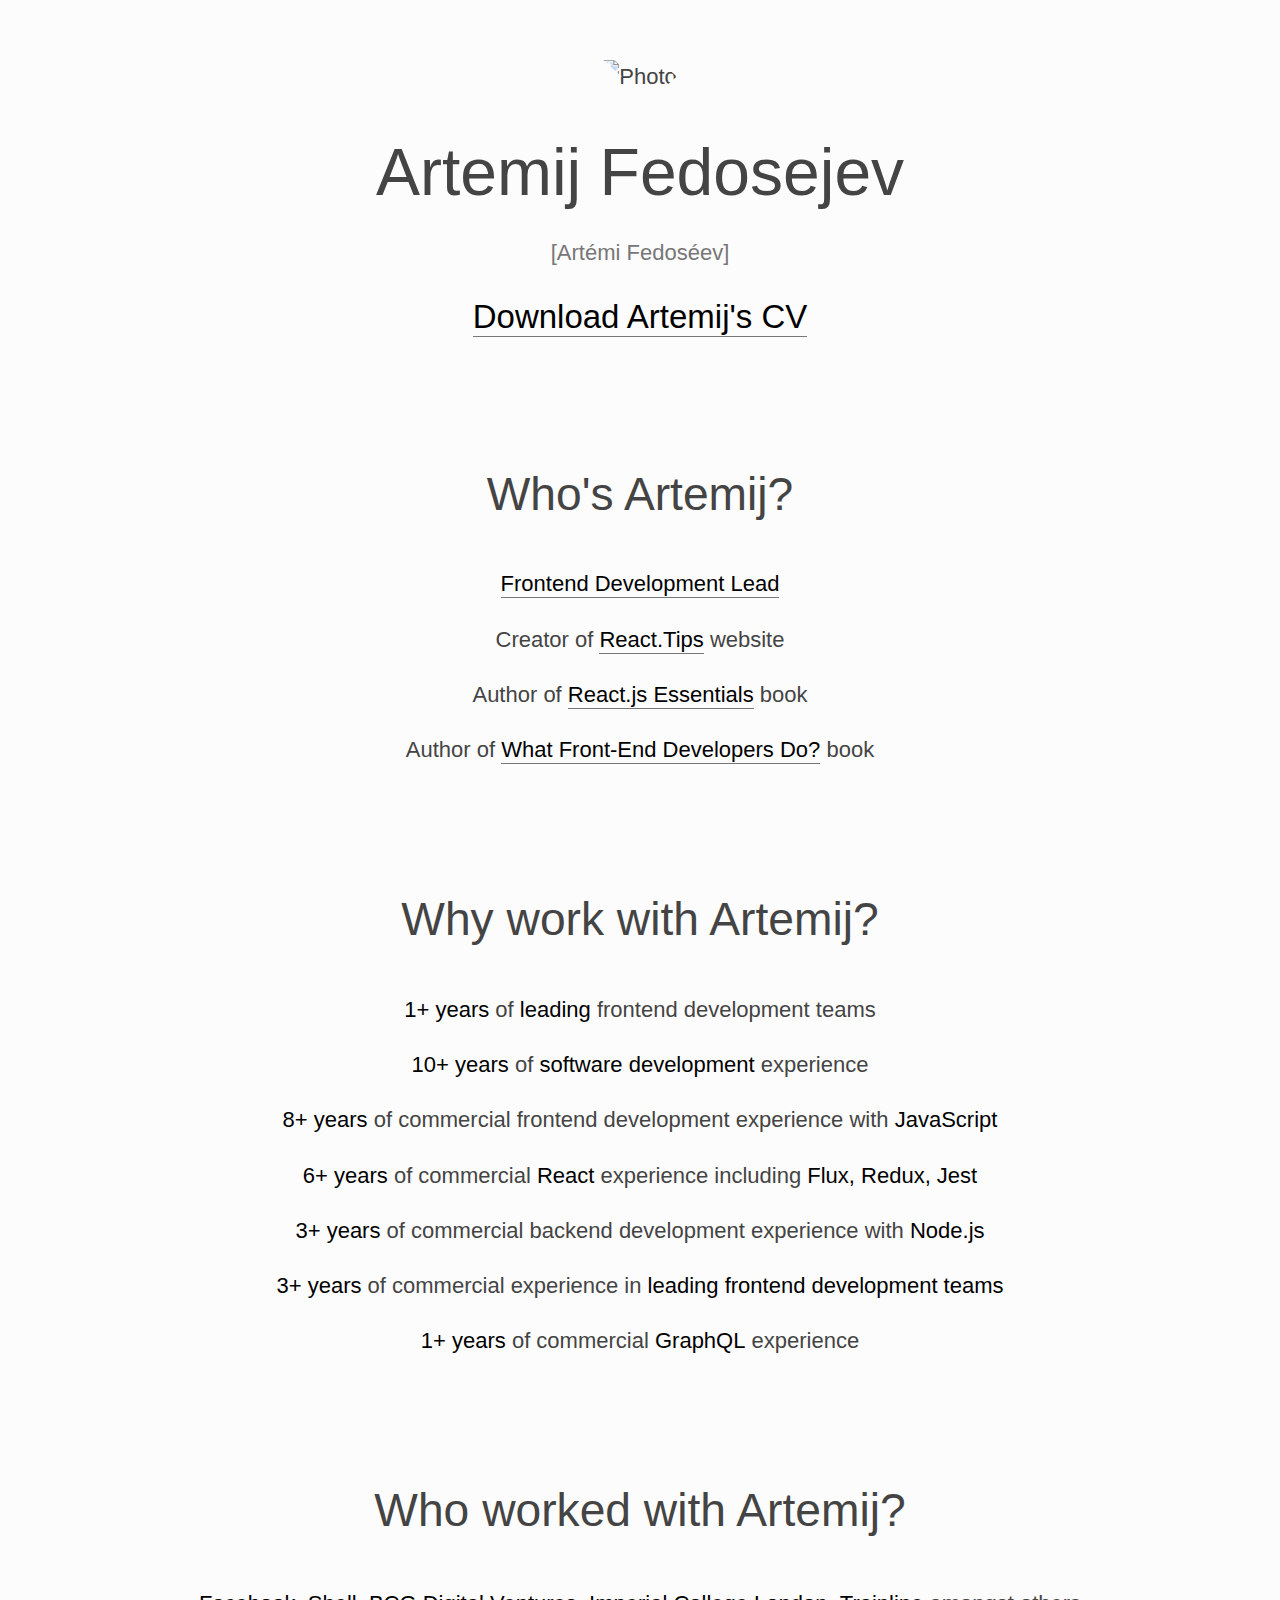
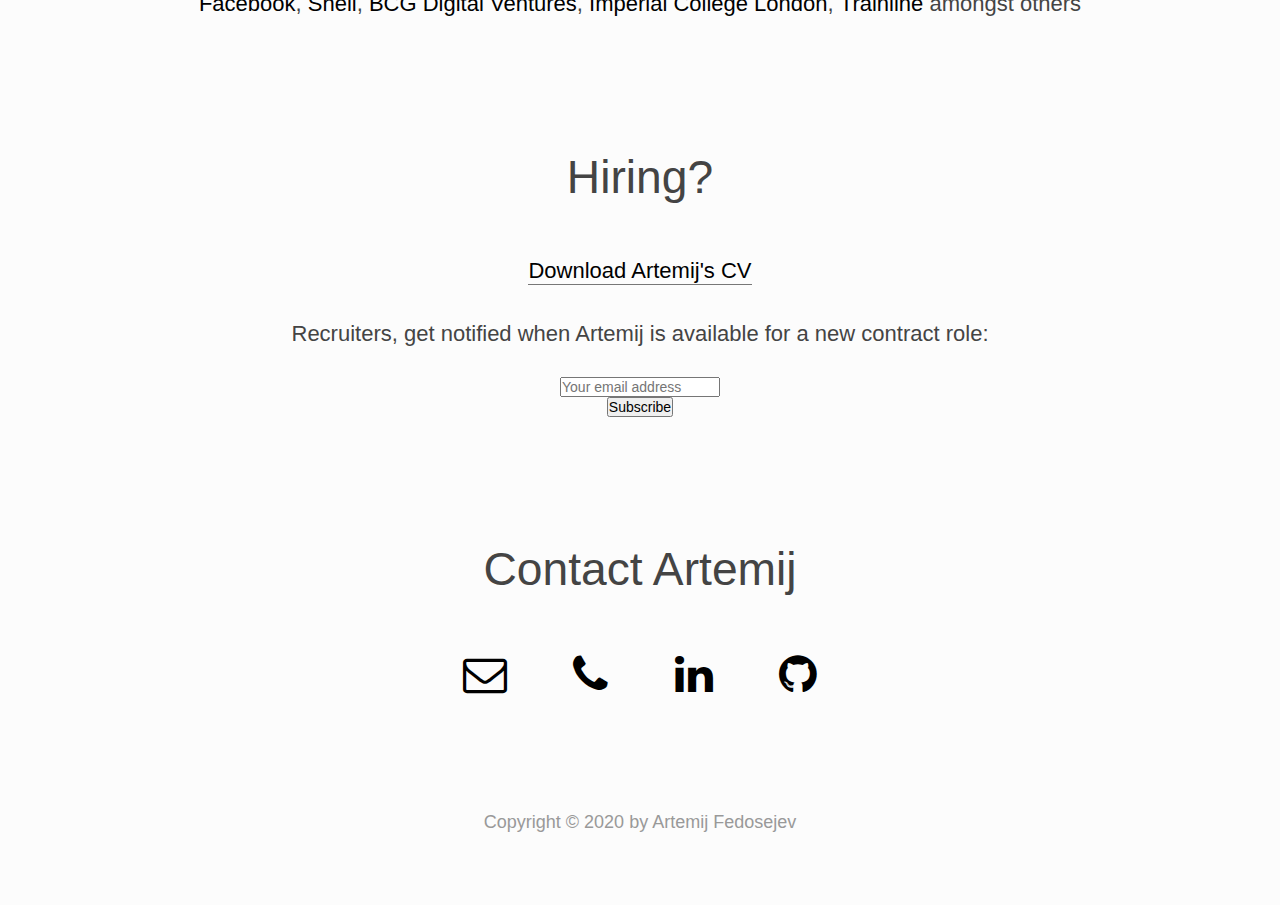
==== docs/cv/index.html @ 9753443f "Update" ====
<!DOCTYPE html>

<html lang="en">
  <head>
    <meta charset="utf-8" />
    <meta name="viewport" content="width=device-width, initial-scale=1" />

    <title>Artemij Fedosejev</title>
    <meta
      name="description"
      content="React.js Essentials book author and Frontend Development Lead."
    />
    <meta name="author" content="Artemij Fedosejev" />

    <link
      rel="stylesheet"
      href="https://maxcdn.bootstrapcdn.com/bootstrap/4.0.0/css/bootstrap.min.css"
      integrity="sha384-Gn5384xqQ1aoWXA+058RXPxPg6fy4IWvTNh0E263XmFcJlSAwiGgFAW/dAiS6JXm"
      crossorigin="anonymous"
    />

    <link rel="stylesheet" href="./styles.css" />
    <link
      rel="stylesheet"
      href="https://maxcdn.bootstrapcdn.com/font-awesome/4.7.0/css/font-awesome.min.css"
    />

    <!--[if lt IE 9]>
      <script src="https://cdnjs.cloudflare.com/ajax/libs/html5shiv/3.7.3/html5shiv.js"></script>
    <![endif]-->
  </head>

  <body>
    <div class="container">
      <div class="row">
        <div class="col-md-12">
          <img
            src="/images/artemij-fedosejev.jpg"
            alt="Photo"
            class="photo clip-shape"
          />

          <h1>Artemij Fedosejev</h1>

          <p class="how-to-pronounce-my-name">[Artémi Fedoséev]</p>

          <p class="mt-3 mb-3">
            <a href="http://bit.ly/ArtemijCV" class="download-cv-button"
              >Download Artemij's CV</a
            >
          </p>

          <h2>Who's Artemij?</h2>

          <ul class="products">
            <li>
              <a href="https://www.linkedin.com/in/artemij/" target="_blank"
                >Frontend Development Lead</a
              >
            </li>
            <li>
              Creator of <a href="http://react.tips">React.Tips</a> website
            </li>
            <li>
              Author of
              <a
                href="https://www.amazon.co.uk/React-js-Essentials-fast-paced-designing-maintainable/dp/1783551623"
                target="_blank"
                >React.js Essentials</a
              >
              book
            </li>
            <li>
              Author of
              <a href="/what-front-end-developers-do"
                >What Front-End Developers Do?</a
              >
              book
            </li>
          </ul>

          <h2>Why work with Artemij?</h2>

          <ul class="experience" class="mt-3">
            <li>
              <strong>1+ years</strong> of <strong>leading</strong> frontend
              development teams
            </li>
            <li>
              <strong>10+ years</strong> of
              <strong>software development</strong> experience
            </li>
            <li>
              <strong>8+ years</strong> of commercial frontend development
              experience with <strong>JavaScript</strong>
            </li>
            <li>
              <strong>6+ years</strong> of commercial
              <strong>React</strong> experience including
              <strong>Flux, Redux, Jest</strong>
            </li>
            <li>
              <strong>3+ years</strong> of commercial backend development
              experience with <strong>Node.js</strong>
            </li>

            <li>
              <strong>3+ years</strong> of commercial experience in
              <strong>leading frontend development teams</strong>
            </li>
            <li>
              <strong>1+ years</strong> of commercial
              <strong>GraphQL</strong> experience
            </li>
          </ul>

          <h2>Who worked with Artemij?</h2>

          <p class="clients mt-3">
            <strong>Facebook</strong>, <strong>Shell</strong>,
            <strong>BCG Digital Ventures</strong>,
            <strong>Imperial College London</strong>,
            <strong>Trainline</strong> amongst others
          </p>

          <h2>Hiring?</h2>
          <p class="mt-3">
            <a href="http://bit.ly/ArtemijCV">Download Artemij's CV</a>
          </p>

          <p class="mt-3">
            Recruiters, get notified when Artemij is available for a new
            contract role:
          </p>

          <div>
            <!-- Begin Mailchimp Signup Form -->
            <link
              href="//cdn-images.mailchimp.com/embedcode/horizontal-slim-10_7.css"
              rel="stylesheet"
              type="text/css"
            />
            <style type="text/css">
              #mc_embed_signup {
                clear: left;
                font: 14px Helvetica, Arial, sans-serif;
                width: 100%;
              }
              /* Add your own Mailchimp form style overrides in your site stylesheet or in this style block.
                We recommend moving this block and the preceding CSS link to the HEAD of your HTML file. */
            </style>
            <style type="text/css">
              #mc-embedded-subscribe-form input[type="checkbox"] {
                display: inline;
                width: auto;
                margin-right: 10px;
              }
              #mergeRow-gdpr {
                margin-top: 20px;
              }
              #mergeRow-gdpr fieldset label {
                font-weight: normal;
              }
              #mc-embedded-subscribe-form .mc_fieldset {
                border: none;
                min-height: 0px;
                padding-bottom: 0px;
              }
            </style>
            <div id="mc_embed_signup">
              <form
                action="https://artemij.us12.list-manage.com/subscribe/post?u=e6ae402f40ee7f015cfdfc790&amp;id=cc2da4fe65"
                method="post"
                id="mc-embedded-subscribe-form"
                name="mc-embedded-subscribe-form"
                class="validate"
                target="_blank"
                novalidate
              >
                <div id="mc_embed_signup_scroll">
                  <input
                    type="email"
                    value=""
                    name="EMAIL"
                    class="email"
                    id="mce-EMAIL"
                    placeholder="Your email address"
                    required
                  />
                  <!--
                    real people should not fill this in and expect good things - do not remove this or risk form bot signups
                  -->
                  <div
                    style="position: absolute; left: -5000px"
                    aria-hidden="true"
                  >
                    <input
                      type="text"
                      name="b_e6ae402f40ee7f015cfdfc790_cc2da4fe65"
                      tabindex="-1"
                      value=""
                    />
                  </div>
                  <div class="clear">
                    <input
                      type="submit"
                      value="Subscribe"
                      name="subscribe"
                      id="mc-embedded-subscribe"
                      class="button"
                    />
                  </div>
                </div>
              </form>
            </div>
            <!-- End mc_embed_signup -->
          </div>

          <h2>Contact Artemij</h2>

          <div class="contact">
            <a
              href="mailto:artemij@fedosejev.com"
              title="Email"
              data-mixpanel-social-button-email
            >
              <i class="fa fa-envelope-o" aria-hidden="true"></i>
            </a>

            <a
              href="tel:00447774044700"
              title="Phone"
              data-mixpanel-social-button-phone
            >
              <i class="fa fa-phone" aria-hidden="true"></i>
            </a>

            <a
              href="http://linkedin.com/in/artemij"
              title="LinkedIn"
              data-mixpanel-social-button-linkedin
            >
              <i class="fa fa-linkedin" aria-hidden="true"></i>
            </a>

            <a
              href="http://github.com/fedosejev"
              title="GitHub"
              data-mixpanel-social-button-github
            >
              <i class="fa fa-github" aria-hidden="true"></i>
            </a>
          </div>

          <p class="copyright mt-5 mb-5">
            Copyright © 2020 by Artemij Fedosejev
          </p>
        </div>
      </div>
    </div>

    <!-- Global site tag (gtag.js) - Google Analytics -->
    <script
      async
      src="https://www.googletagmanager.com/gtag/js?id=UA-1519369-7"
    ></script>
    <script>
      window.dataLayer = window.dataLayer || [];
      function gtag() {
        dataLayer.push(arguments);
      }
      gtag("js", new Date());

      gtag("config", "UA-1519369-7");
    </script>
  </body>
</html>
---- docs/cv/styles.css ----
* {
  margin: 0;
  padding: 0;
}

html,
body {
  font-family: sans-serif;
  font-size: 22px;
  color: #444;
  background-color: #fcfcfc;
  text-align: center;
}

ul li {
  list-style-type: none;
}

.container-fliud .row {
  margin: 0;
}

.photo {
  width: 300px;
  margin-top: 60px;
}

.clip-shape {
  -webkit-clip-path: polygon(
    75% 0%,
    100% 50%,
    75% 100%,
    0% 100%,
    25% 50%,
    0% 0%
  );
  clip-path: polygon(75% 0%, 100% 50%, 75% 100%, 0% 100%, 25% 50%, 0% 0%);
}

h1 {
  margin: 40px 0 20px 0;
  font-size: 3em;
  font-family: sans-serif;
  font-weight: 300;
}

.how-to-pronounce-my-name {
  color: #777;
}

h2 {
  margin: 120px 0 40px 0;
  font-size: 2.1em;
  font-family: sans-serif;
  font-weight: 300;
  line-height: 1.4em;
}

.products,
.experience,
.clients {
  font-size: 1em;
  font-weight: 300;
  font-family: sans-serif;
  margin: 0;
}

.experience strong,
.clients strong {
  font-weight: 400;
  color: black;
}

h3 {
  font-size: 1.6em;
  font-family: sans-serif;
  font-weight: 600;
}

p,
li {
  font-size: 1em;
  font-weight: 300;
  font-family: sans-serif;
}

p {
  line-height: 1.9em;
}

li {
  line-height: 1.6em;
  margin: 20px 0;
}

a {
  text-decoration: none;
  word-wrap: break-word;
  color: black;
  padding-bottom: 1px;
  border-bottom: 1px solid #777;
}

a:hover,
a:focus,
a:active {
  text-decoration: none;
  color: #0053a0;
  padding-bottom: 1px;
  border-bottom: 1px solid #0053a0;
}

.contact {
  margin: 40px 0;
}

.contact a {
  font-size: 2em;
  margin: 0 30px 30px 30px;
  display: inline-block;
  border-bottom: none;
}

.copyright {
  font-size: 18px;
  font-weight: 100;
  color: #999;
}

.download-cv-button {
  font-size: 1.5em;
}
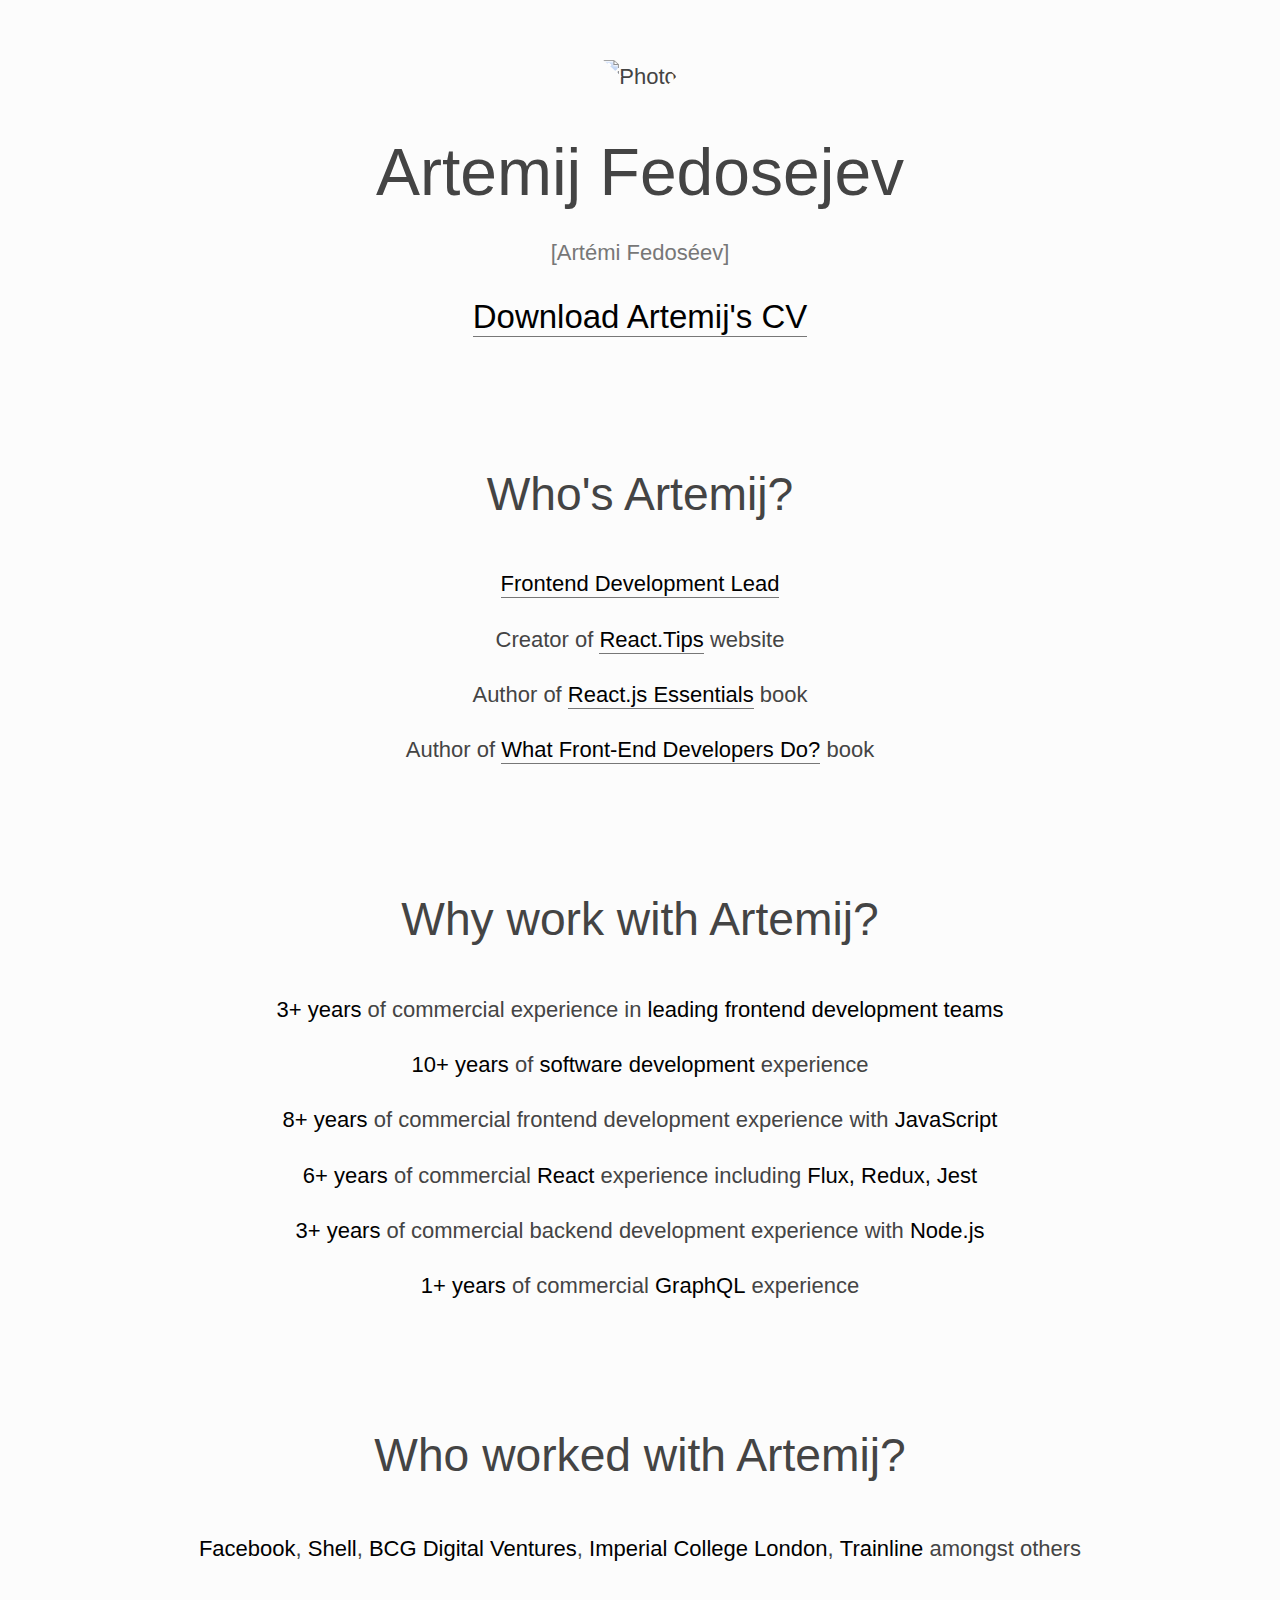
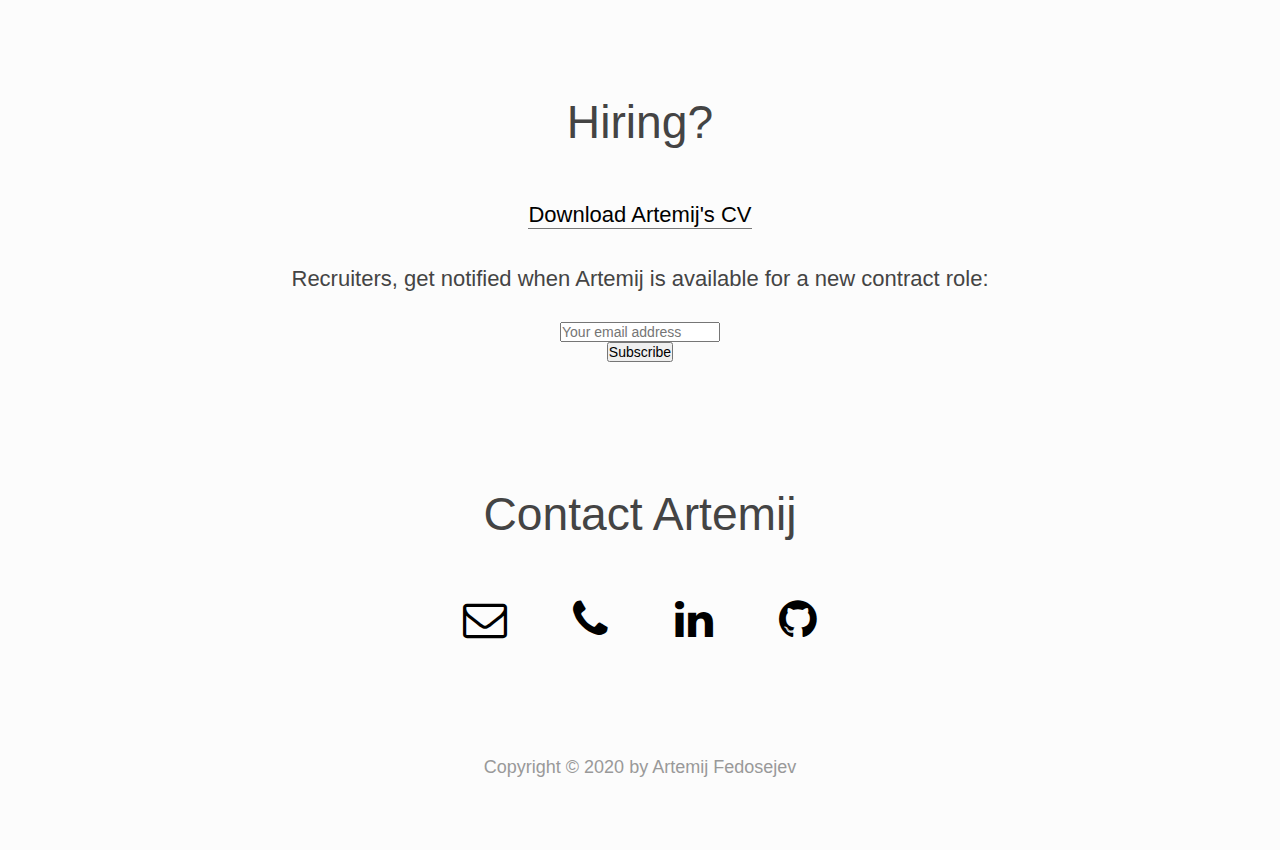
==== commit 4170921a: "Update" ====
--- a/docs/cv/index.html
+++ b/docs/cv/index.html
@@ -83,8 +83,8 @@
 
           <ul class="experience" class="mt-3">
             <li>
-              <strong>1+ years</strong> of <strong>leading</strong> frontend
-              development teams
+              <strong>3+ years</strong> of commercial experience in
+              <strong>leading frontend development teams</strong>
             </li>
             <li>
               <strong>10+ years</strong> of
@@ -102,11 +102,6 @@
             <li>
               <strong>3+ years</strong> of commercial backend development
               experience with <strong>Node.js</strong>
-            </li>
-
-            <li>
-              <strong>3+ years</strong> of commercial experience in
-              <strong>leading frontend development teams</strong>
             </li>
             <li>
               <strong>1+ years</strong> of commercial
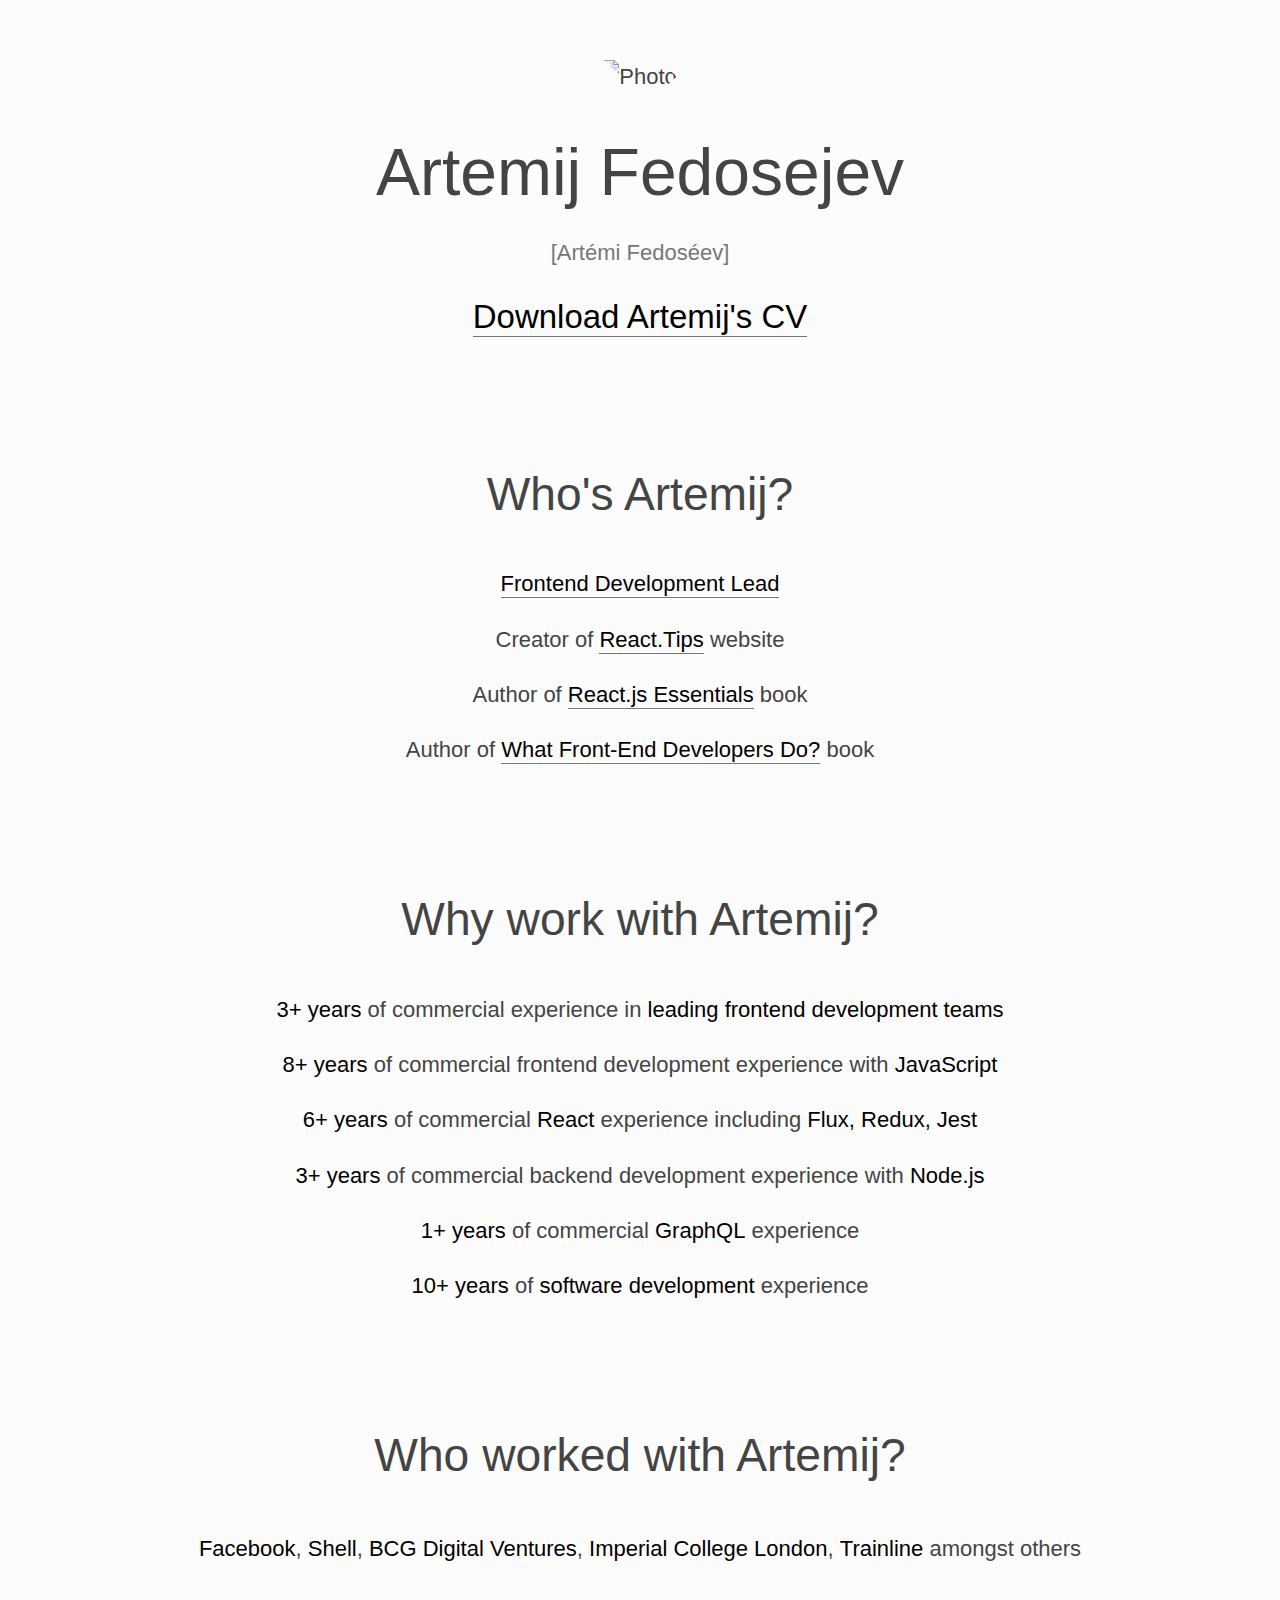
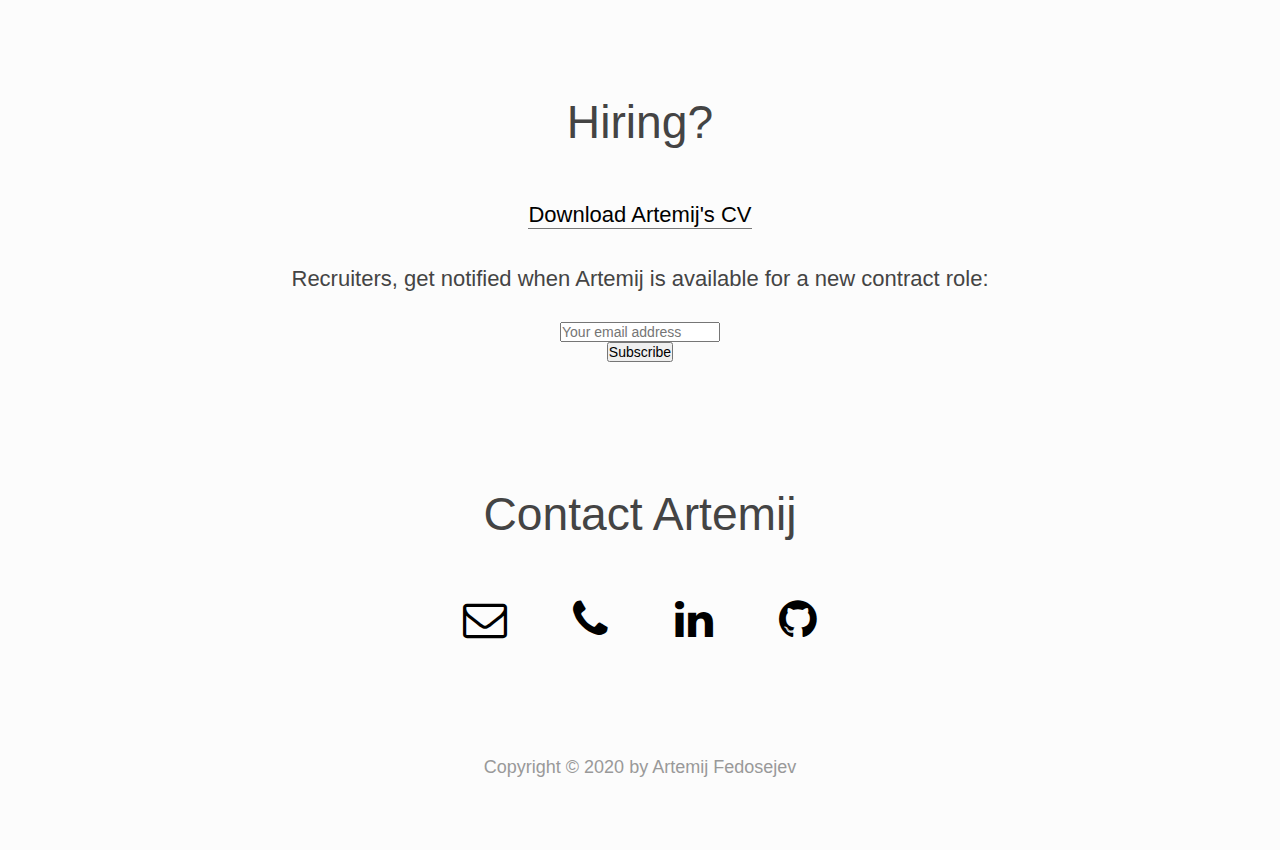
==== commit ff38cd73: "Update" ====
--- a/docs/cv/index.html
+++ b/docs/cv/index.html
@@ -87,10 +87,6 @@
               <strong>leading frontend development teams</strong>
             </li>
             <li>
-              <strong>10+ years</strong> of
-              <strong>software development</strong> experience
-            </li>
-            <li>
               <strong>8+ years</strong> of commercial frontend development
               experience with <strong>JavaScript</strong>
             </li>
@@ -106,6 +102,10 @@
             <li>
               <strong>1+ years</strong> of commercial
               <strong>GraphQL</strong> experience
+            </li>
+            <li>
+              <strong>10+ years</strong> of
+              <strong>software development</strong> experience
             </li>
           </ul>
 
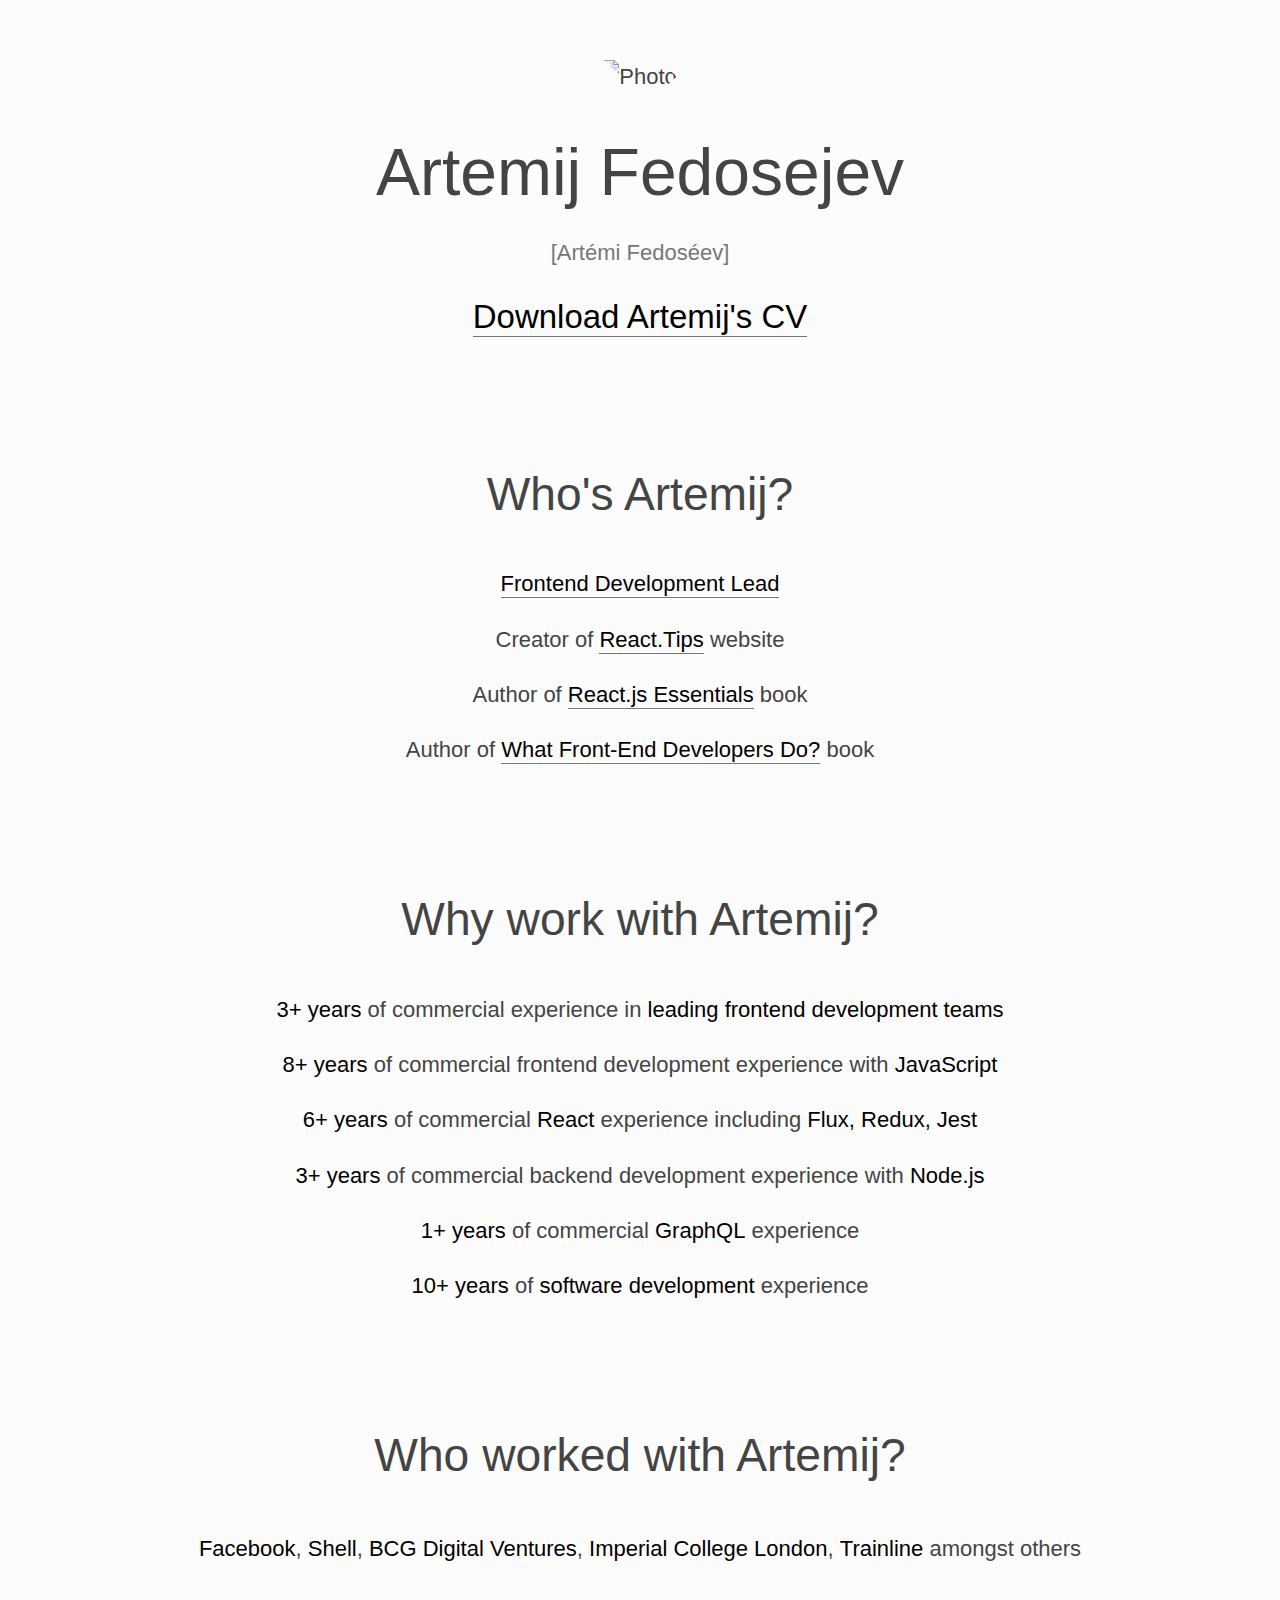
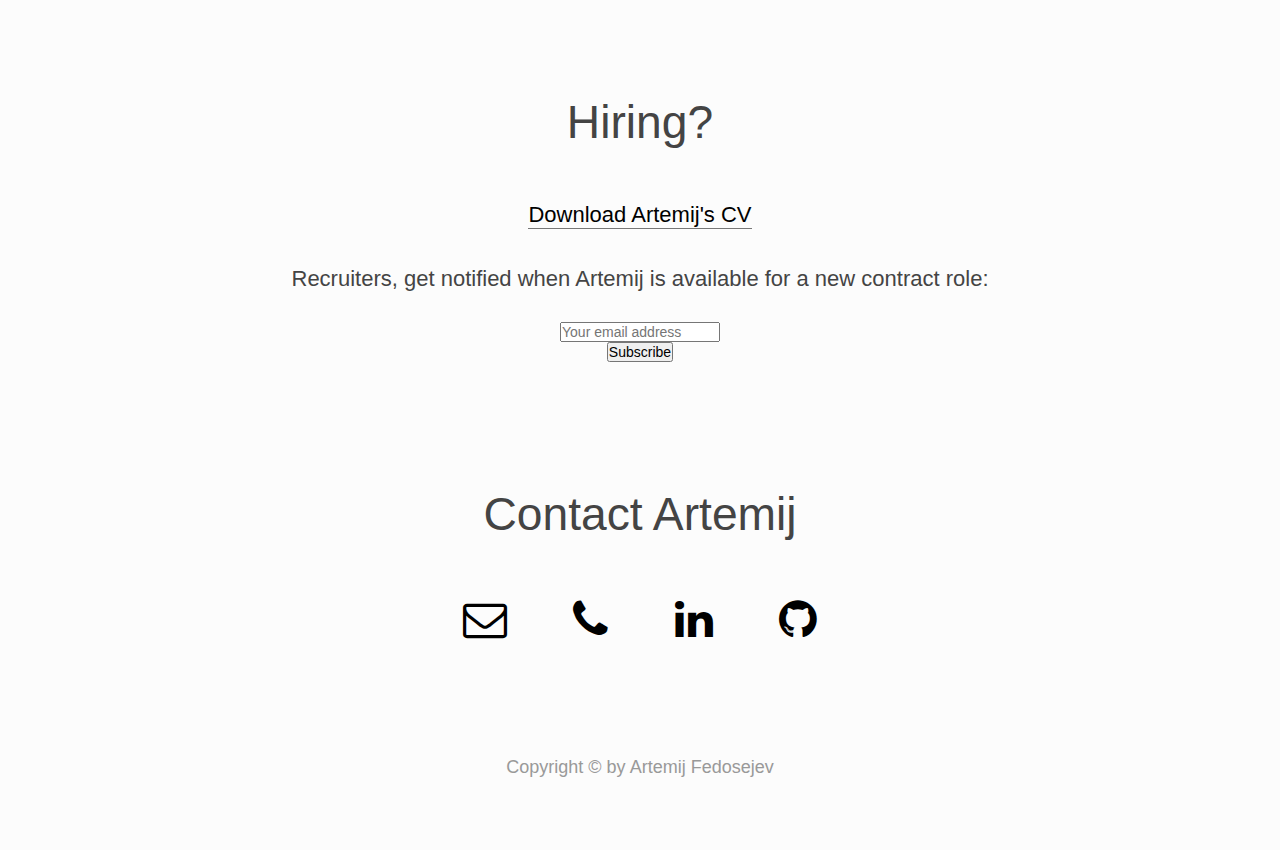
==== commit b39a3ce1: "Update" ====
--- a/docs/cv/index.html
+++ b/docs/cv/index.html
@@ -248,7 +248,11 @@
           </div>
 
           <p class="copyright mt-5 mb-5">
-            Copyright © 2020 by Artemij Fedosejev
+            Copyright &copy;
+            <script>
+              new Date().getFullYear();
+            </script>
+            by Artemij Fedosejev
           </p>
         </div>
       </div>
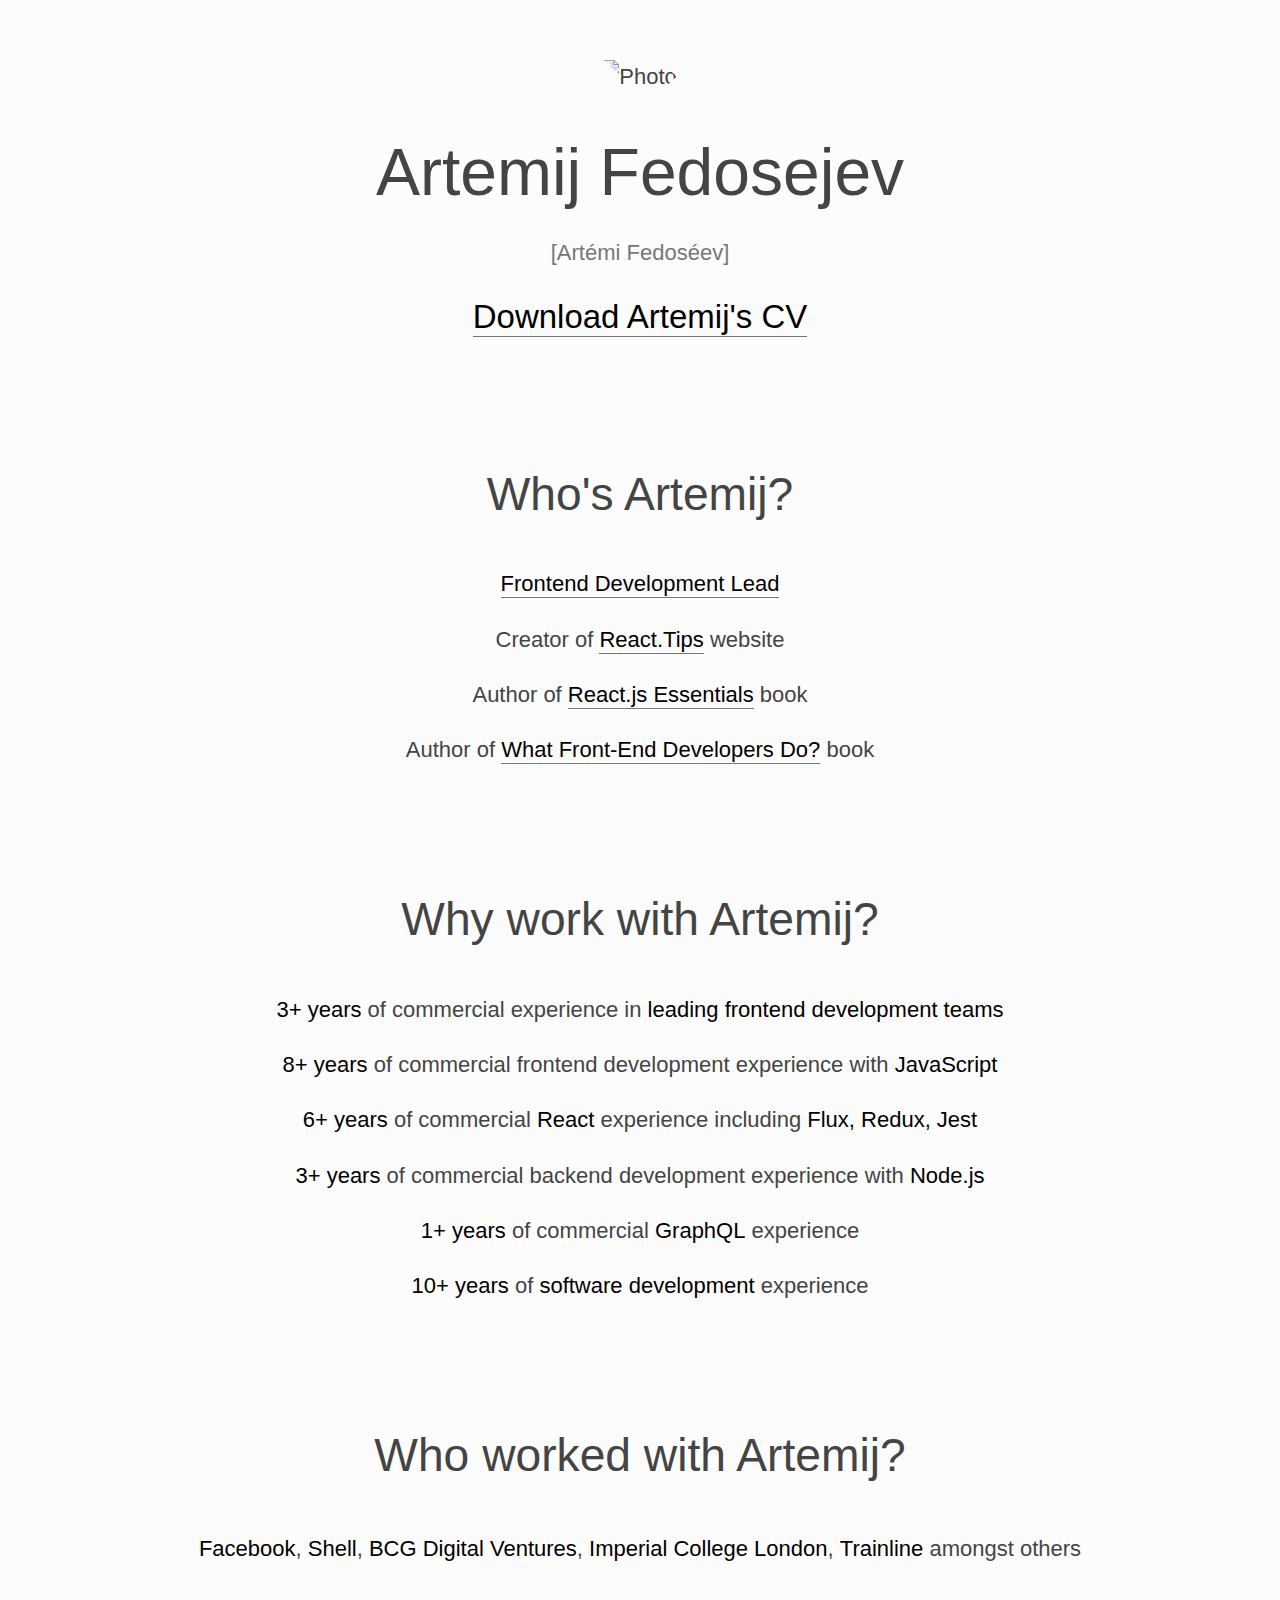
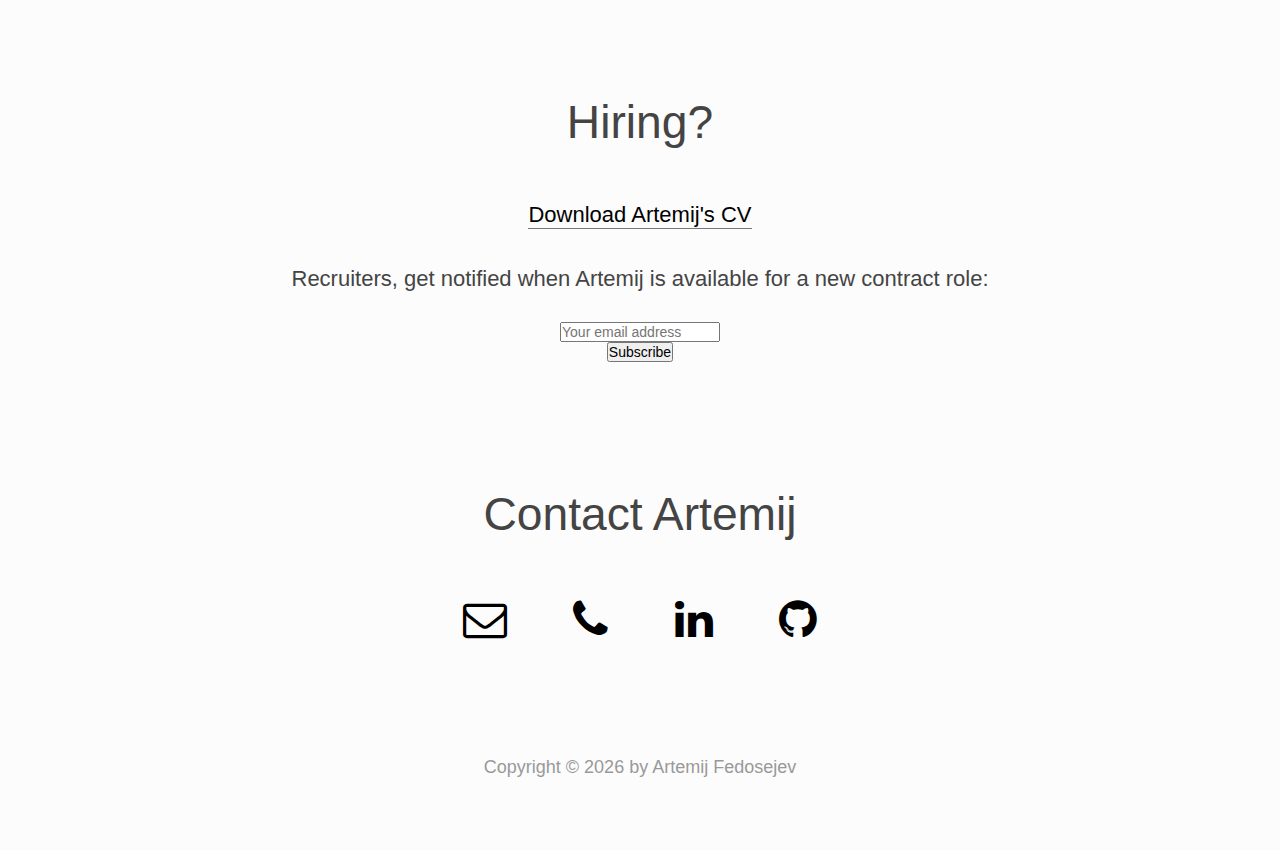
==== commit 2c1ec735: "Update" ====
--- a/docs/cv/index.html
+++ b/docs/cv/index.html
@@ -250,7 +250,7 @@
           <p class="copyright mt-5 mb-5">
             Copyright &copy;
             <script>
-              new Date().getFullYear();
+              document.write(new Date().getFullYear());
             </script>
             by Artemij Fedosejev
           </p>
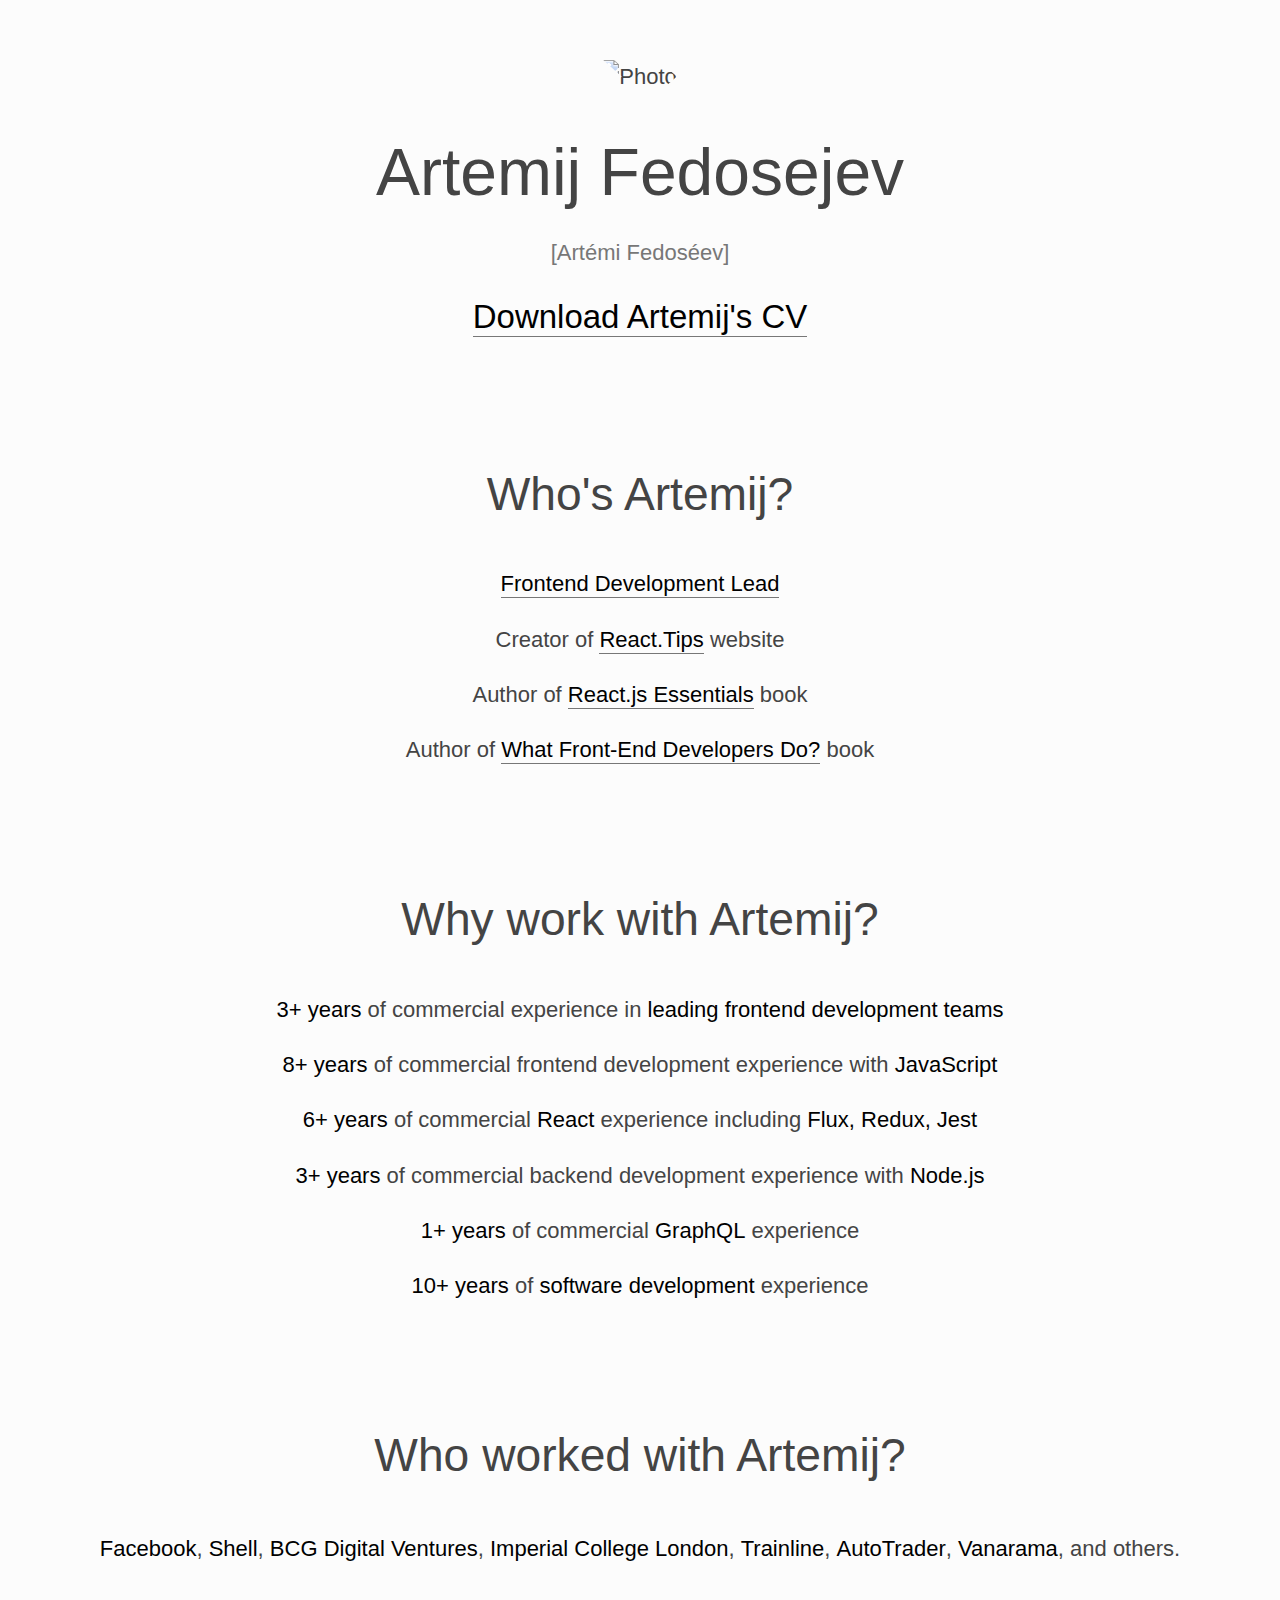
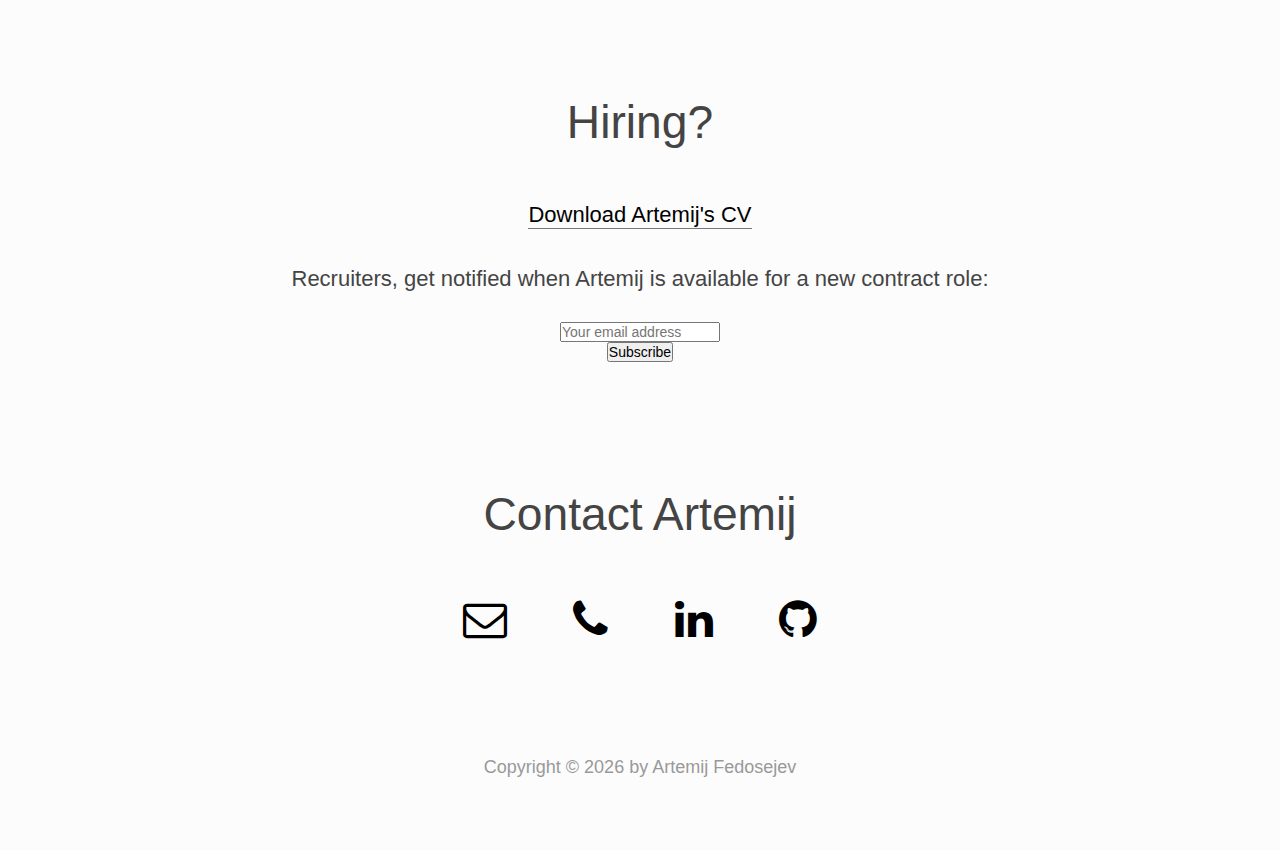
==== commit 4a6db4cf: "Update" ====
--- a/docs/cv/index.html
+++ b/docs/cv/index.html
@@ -115,7 +115,8 @@
             <strong>Facebook</strong>, <strong>Shell</strong>,
             <strong>BCG Digital Ventures</strong>,
             <strong>Imperial College London</strong>,
-            <strong>Trainline</strong> amongst others
+            <strong>Trainline</strong>, <strong>AutoTrader</strong>,
+            <strong>Vanarama</strong>, and others.
           </p>
 
           <h2>Hiring?</h2>
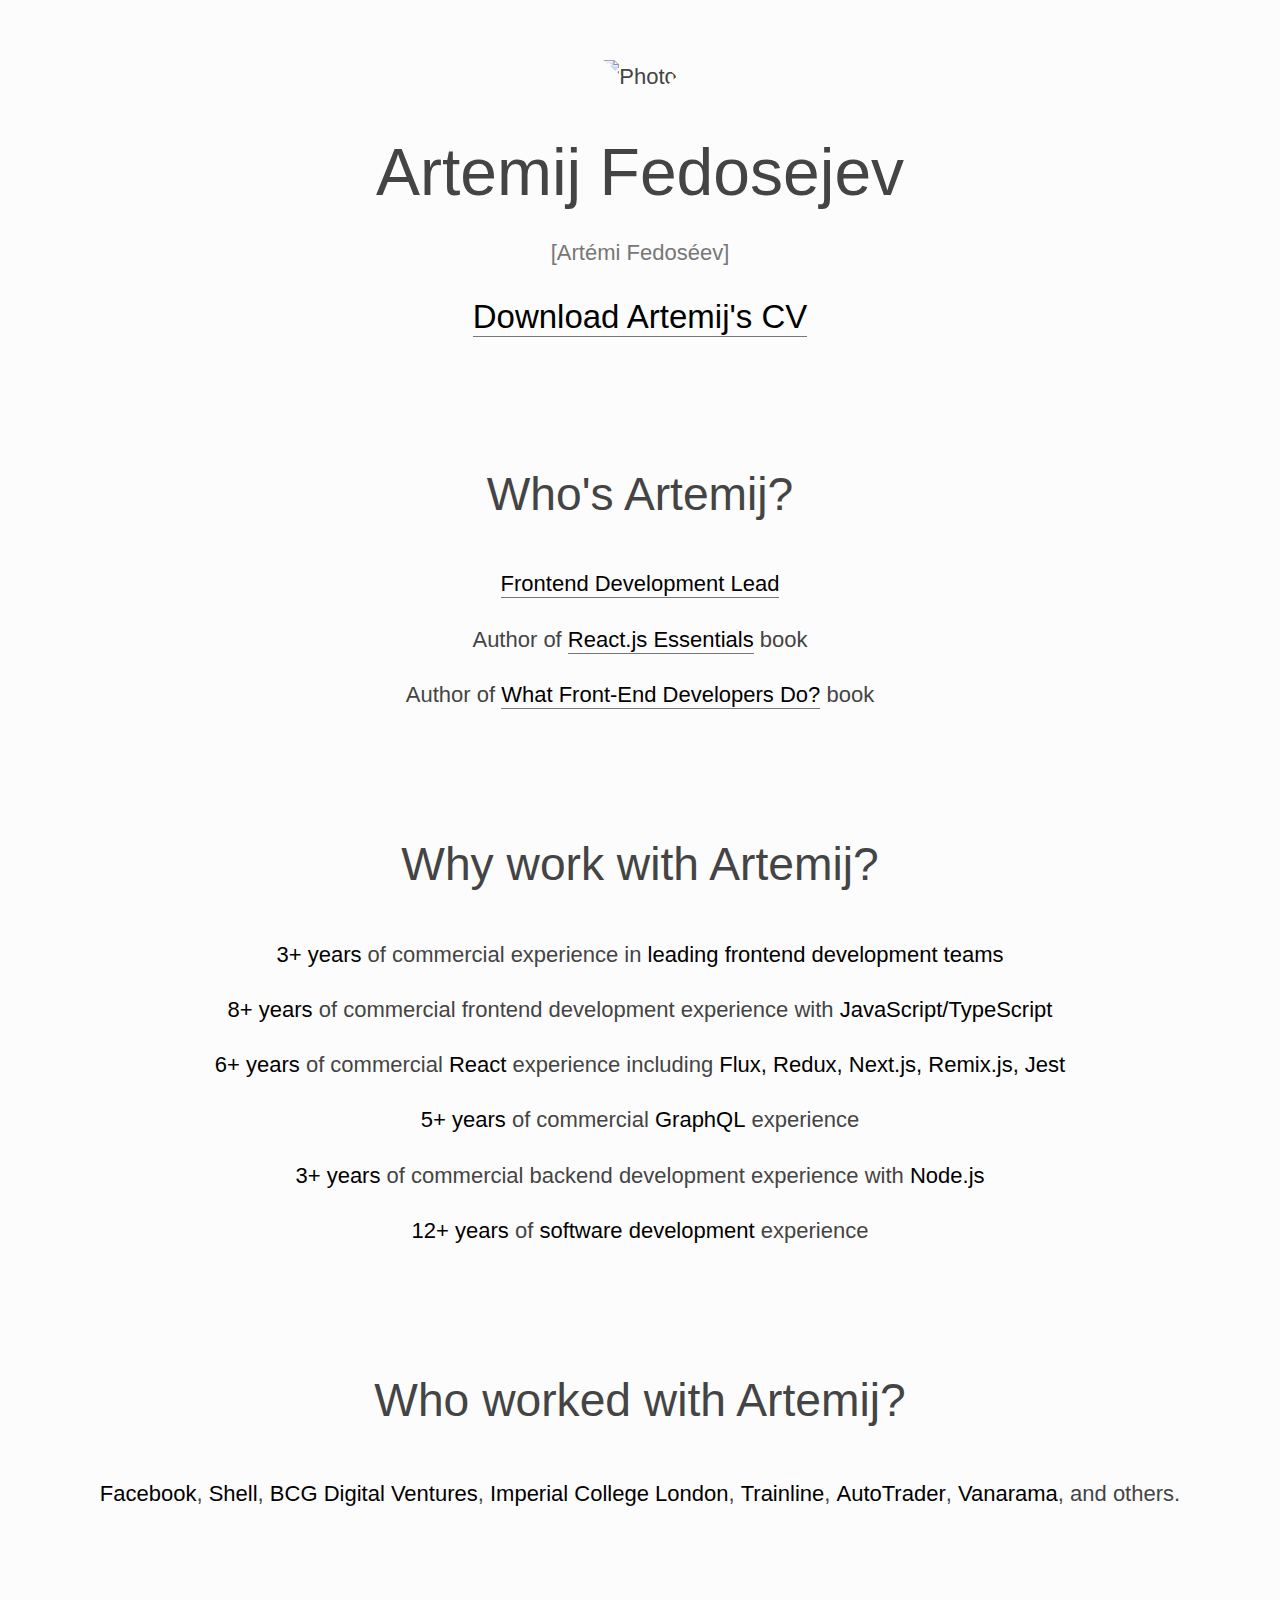
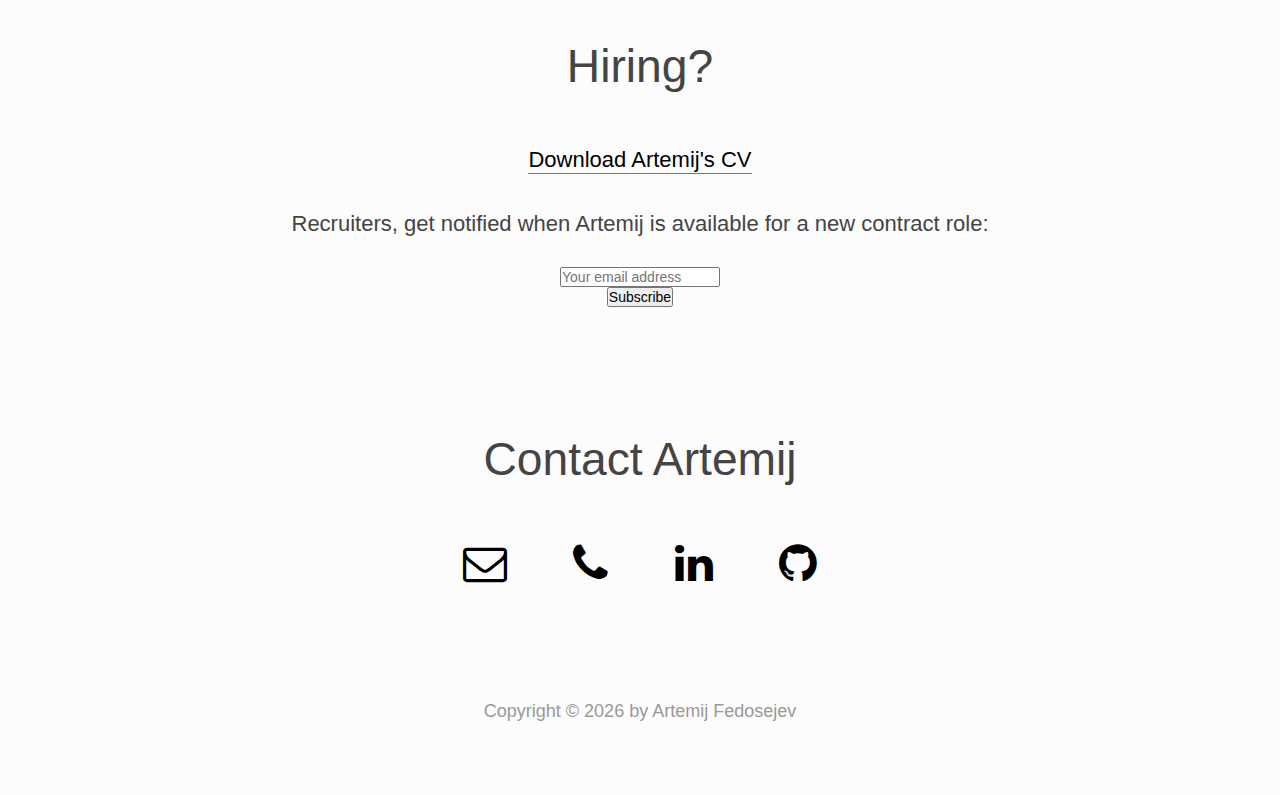
==== commit cafc183c: "Update" ====
--- a/docs/cv/index.html
+++ b/docs/cv/index.html
@@ -34,12 +34,7 @@
     <div class="container">
       <div class="row">
         <div class="col-md-12">
-          <img
-            src="/images/artemij-fedosejev.jpg"
-            alt="Photo"
-            class="photo clip-shape"
-          />
-
+          <img src="/images/author.jpg" alt="Photo" class="photo clip-shape" />
           <h1>Artemij Fedosejev</h1>
 
           <p class="how-to-pronounce-my-name">[Artémi Fedoséev]</p>
@@ -57,9 +52,6 @@
               <a href="https://www.linkedin.com/in/artemij/" target="_blank"
                 >Frontend Development Lead</a
               >
-            </li>
-            <li>
-              Creator of <a href="http://react.tips">React.Tips</a> website
             </li>
             <li>
               Author of
@@ -88,23 +80,23 @@
             </li>
             <li>
               <strong>8+ years</strong> of commercial frontend development
-              experience with <strong>JavaScript</strong>
+              experience with <strong>JavaScript/TypeScript</strong>
             </li>
             <li>
               <strong>6+ years</strong> of commercial
               <strong>React</strong> experience including
-              <strong>Flux, Redux, Jest</strong>
+              <strong>Flux, Redux, Next.js, Remix.js, Jest</strong>
+            </li>
+            <li>
+              <strong>5+ years</strong> of commercial
+              <strong>GraphQL</strong> experience
             </li>
             <li>
               <strong>3+ years</strong> of commercial backend development
               experience with <strong>Node.js</strong>
             </li>
             <li>
-              <strong>1+ years</strong> of commercial
-              <strong>GraphQL</strong> experience
-            </li>
-            <li>
-              <strong>10+ years</strong> of
+              <strong>12+ years</strong> of
               <strong>software development</strong> experience
             </li>
           </ul>
